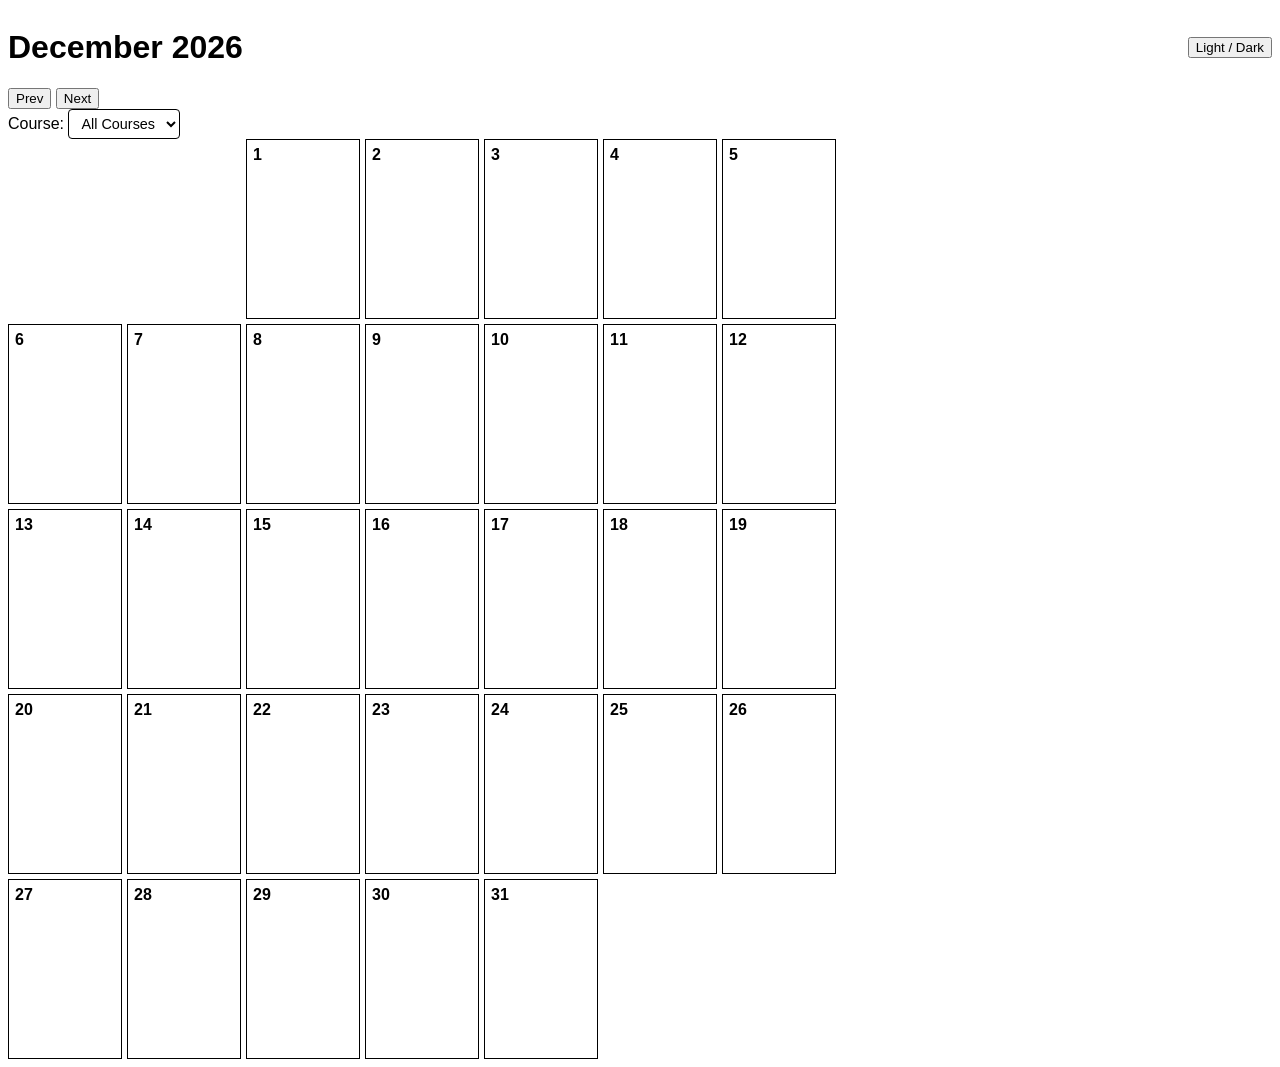
==== calendar.html @ 7d694910 "first commit" ====
<!DOCTYPE html>
<html lang="en">
<head>
  <meta charset="UTF-8">
  <title>Schedule</title>
  <link rel="stylesheet" href="calendar.css">
</head>
<body>

  <div class="top-bar">
    <h1 id="monthYear"></h1>
    <button id="themeToggle">Light / Dark</button>
  </div>

  <div class="nav-controls">
    <button id="prev">Prev</button>
    <button id="next">Next</button>
  </div>

  <div class="filter-controls">
    <label for="courseSelect">Course:</label>
    <select id="courseSelect">
      <option value="">All Courses</option>
    </select>
  </div>

  <div id="calendar" class="calendar"></div>

  <div id="eventModal" class="modal hidden">
    <div class="modal-content">
      <h3>Add Event</h3>

      <label>
        Course
        <input type="text" id="courseInput" placeholder="e.g. MATH1000">
      </label>

      <label>
        Description
        <input type="text" id="titleInput" placeholder="e.g. Assignment, Test, etc.">
      </label>

      <label>
        Start time
        <input type="text" id="startTimeInput" placeholder="e.g. 1pm or 13:00">
      </label>

      <label>
        End time
        <input type="text" id="endTimeInput" placeholder="e.g. 2:30pm or 14:30">
      </label>

      <div class="modal-buttons">
        <button id="saveEvent">Save</button>
        <button id="cancelEvent">Cancel</button>
      </div>
    </div>
  </div>

  <script src="calendar.js"></script>
</body>
</html>
---- calendar.css ----
/* ---------- THEME VARIABLES ---------- */
:root {
  --bg: #ffffff;
  --text: #000000;
  --border: #000000;
  --event-bg: #e0e0e0;
}

.dark {
  --bg: #121212;
  --text: #ffffff;
  --border: #444444;
  --event-bg: #333333;
}

/* ---------- BASE ---------- */
body {
  background: var(--bg);
  color: var(--text);
  font-family: Arial, sans-serif;
}

.top-bar {
  display: flex;
  justify-content: space-between;
  align-items: center;
}

.controls {
  margin-bottom: 10px;
}

/* ---------- LIGHT/DARK MODE ---------- */
select {
  background-color: #ffffff;
  color: #000000;
  border: 1px solid #ccc;
}
body.dark select {
  background-color: #2b2b2b;
  color: #ffffff;
  border: 1px solid #555;
}
body.dark option {
  background-color: #2b2b2b;
  color: #ffffff;
}


/* ---------- COURSE DROPDOWN ---------- */
#courseSelect {
  padding: 5px 8px;
  font-size: 0.9em;
  border-radius: 4px;
  border: 1px solid var(--border);
  background: var(--bg);
  color: var(--text);
  cursor: pointer;
}

#courseSelect:hover {
  background: rgba(0, 0, 0, 0.05);
}

.dark #courseSelect:hover {
  background: rgba(255, 255, 255, 0.1);
}

/* ---------- CALENDAR ---------- */
.calendar {
  display: grid;
  grid-template-columns: repeat(7, 1fr);
  gap: 5px;
  max-width: 600px;
}

.day {
  border: 1px solid var(--border);
  padding: 6px;
  min-height: 80px;
  position: relative;
}

.day-events {
  position: relative;
  height: 144px;
  width: 100px;
  margin-top: 4px;
}

.day-number {
  font-weight: bold;
}

/* ---------- EVENTS ---------- */
.event {
  position: absolute;
  left: 2px;
  right: 2px;
  font-size: 0.75em;
  line-height: 1.2;
  margin-top: 3px;
  padding: 3px 4px;
  border-radius: 3px;
  color: white;
  cursor: pointer;
  overflow: hidden;
}

.event-title {
  font-weight: bold;
  white-space: normal;
  word-break: break-word;
}

.event-time {
  font-size: 0.65em;
  opacity: 0.85;
  margin-top: 2px;
  white-space: nowrap;
}

.event:hover {
  filter: brightness(1.15);
}

/* ---------- ALL-IN-ONE ---------- */
.modal {
  position: fixed;
  top: 0;
  left: 0;
  width: 100%;
  height: 100%;
  background: rgba(0,0,0,0.5);
  display: flex;
  align-items: center;
  justify-content: center;
}

.hidden {
  display: none;
}

.modal-content {
  background: var(--bg);
  color: var(--text);
  padding: 15px;
  border-radius: 6px;
  width: 260px;
}

.modal-content label {
  display: block;
  margin-bottom: 8px;
}

.modal-buttons {
  display: flex;
  justify-content: space-between;
  margin-top: 10px;
}
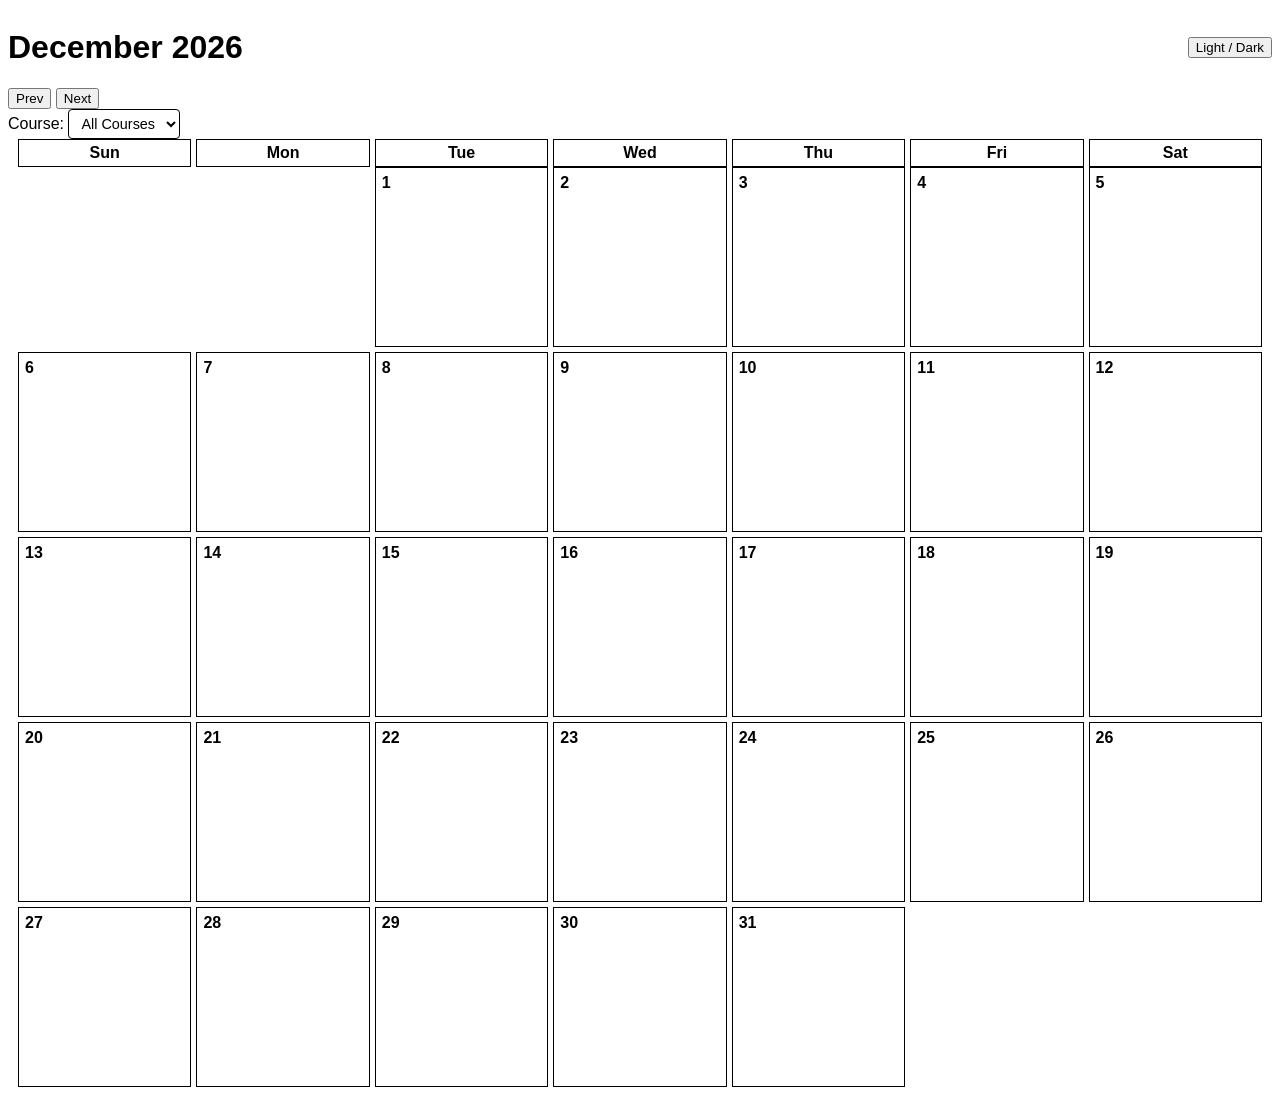
==== commit 21502255: "Added editing of events and added a delete button to events that already exist so that they can be r" ====
--- a/calendar.html
+++ b/calendar.html
@@ -24,7 +24,19 @@
     </select>
   </div>
 
-  <div id="calendar" class="calendar"></div>
+  <div class="calendar-wrapper">
+    <div class="weekday-header">
+      <div>Sun</div>
+      <div>Mon</div>
+      <div>Tue</div>
+      <div>Wed</div>
+      <div>Thu</div>
+      <div>Fri</div>
+      <div>Sat</div>
+    </div>
+
+    <div id="calendar" class="calendar"></div>
+  </div>
 
   <div id="eventModal" class="modal hidden">
     <div class="modal-content">
--- a/calendar.css
+++ b/calendar.css
@@ -66,37 +66,78 @@
   background: rgba(255, 255, 255, 0.1);
 }
 
+/* ---------- WEEKDAY ---------- */
+.weekday-header {
+  display:grid;
+  grid-template-columns:repeat(7, 1fr);
+  font-weight:bold;
+  gap:5px;
+}
+
+.weekday-header div {
+  text-align:center;
+  border:1px solid var(--border);
+  padding:4px 0;
+  background:var(--bg);
+  color:var(--text);
+}
+
+.calendar-wrapper {
+  width:100%;
+  padding:0 10px;
+  box-sizing:border-box;
+}
+
 /* ---------- CALENDAR ---------- */
 .calendar {
   display: grid;
   grid-template-columns: repeat(7, 1fr);
   gap: 5px;
-  max-width: 600px;
-}
+}
+
+.today {
+  background:rgba(0, 150, 255, 0.15);
+  border:2px solid rgba(0, 150, 255, 0.5);
+}
+
+.dark .today {
+  background:rgba(0, 150, 255, 0.25);
+}
+
 
 .day {
   border: 1px solid var(--border);
   padding: 6px;
-  min-height: 80px;
+  min-height: 160px;
   position: relative;
+  display:flex;
+  flex-direction:column;
 }
 
 .day-events {
   position: relative;
   height: 144px;
-  width: 100px;
+  width: 100%;
   margin-top: 4px;
 }
 
 .day-number {
   font-weight: bold;
+}
+
+.day:hover {
+  background:rgba(0, 0, 0, 0.03);
+}
+
+.dark .day:hover {
+  background:rgba(255, 255, 255, 0.05);
 }
 
 /* ---------- EVENTS ---------- */
 .event {
   position: absolute;
-  left: 2px;
-  right: 2px;
+  left: 4px;
+  right: 4px;
   font-size: 0.75em;
   line-height: 1.2;
   margin-top: 3px;
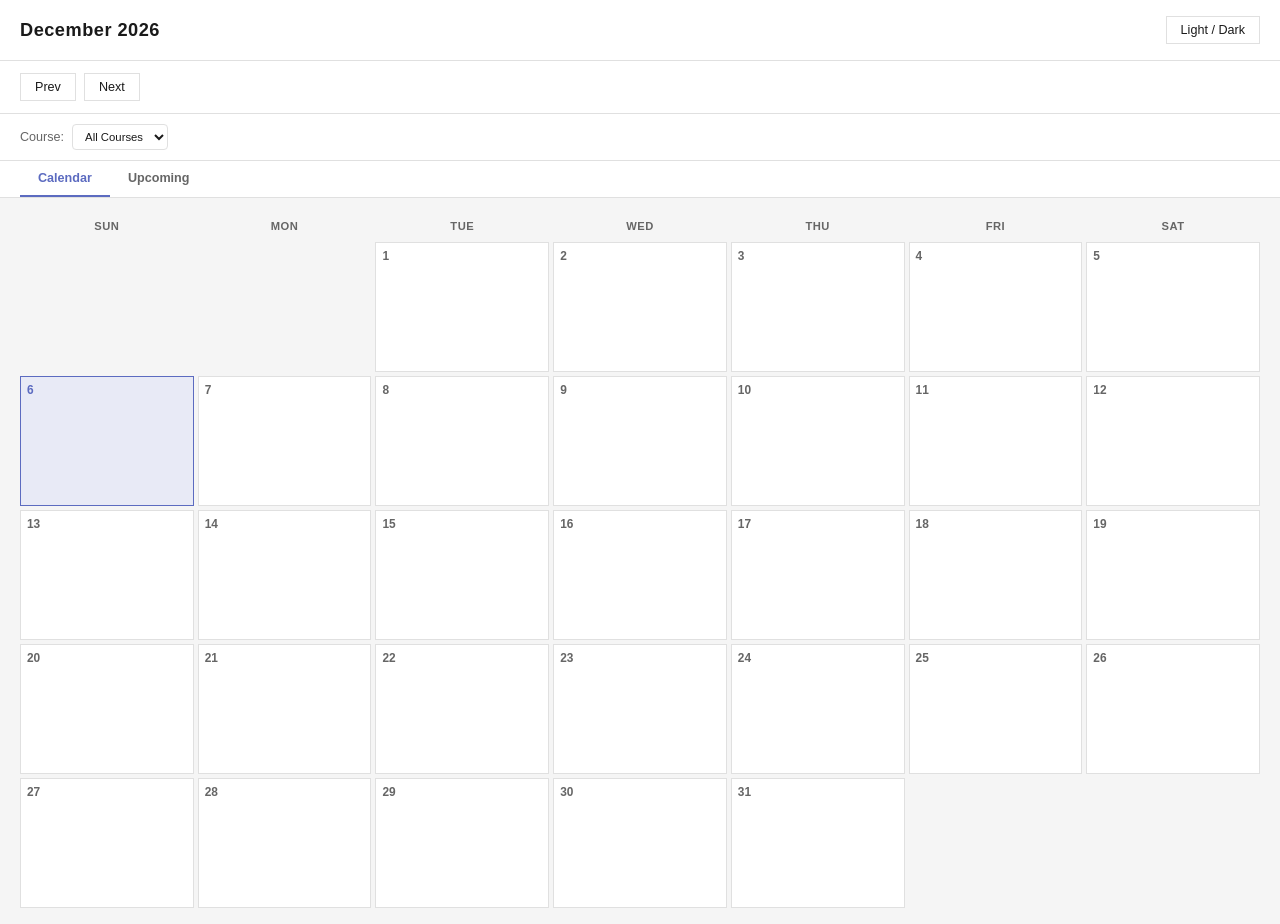
==== commit e6dc481e: "Improved UI, New/More features, Added Upcoming section" ====
--- a/calendar.html
+++ b/calendar.html
@@ -24,27 +24,51 @@
     </select>
   </div>
 
-  <div class="calendar-wrapper">
-    <div class="weekday-header">
-      <div>Sun</div>
-      <div>Mon</div>
-      <div>Tue</div>
-      <div>Wed</div>
-      <div>Thu</div>
-      <div>Fri</div>
-      <div>Sat</div>
+  <div class="tab-bar">
+    <button id="calendarTab" class="tab active">Calendar</button>
+    <button id="upcomingTab" class="tab">Upcoming</button>
+  </div>
+
+  <div id="calendarView">
+    <div class="calendar-wrapper">
+      <div class="weekday-header">
+        <div>Sun</div>
+        <div>Mon</div>
+        <div>Tue</div>
+        <div>Wed</div>
+        <div>Thu</div>
+        <div>Fri</div>
+        <div>Sat</div>
+      </div>
+      <div id="calendar" class="calendar"></div>
+    </div>
+  </div>
+
+  <div id="upcomingView" class="hidden">
+    <div class="week-nav">
+      <button id="weekPrev">Prev</button>
+      <span id="weekLabel"></span>
+      <button id="weekNext">Next</button>
     </div>
 
-    <div id="calendar" class="calendar"></div>
+    <div class="week-grid-wrapper">
+      <div class="week-time-col">
+        <div class="week-header-spacer"></div>
+        <div class="week-allday-spacer"></div>
+      </div>
+
+      <div id="weekGrid" class="week-grid"></div>
+    </div>
   </div>
 
   <div id="eventModal" class="modal hidden">
     <div class="modal-content">
-      <h3>Add Event</h3>
+      <h3 id="modalTitle">Add Event</h3>
 
       <label>
         Course
-        <input type="text" id="courseInput" placeholder="e.g. MATH1000">
+        <input type="text" id="courseInput" placeholder="e.g. MATH1000" list="courseList">
+        <datalist id="courseList"></datalist>
       </label>
 
       <label>
@@ -61,6 +85,22 @@
         End time
         <input type="text" id="endTimeInput" placeholder="e.g. 2:30pm or 14:30">
       </label>
+      
+      <label>
+        <input type="checkbox" id="recurringCheck"> Repeat weekly
+      </label>
+
+      <div id="recurringFields" style="display:none">
+        <label>
+          Start date
+          <input type="date" id="recurStartInput">
+        </label>
+
+        <label>
+          End date
+          <input type="date" id="recurEndInput">
+        </label>
+      </div>
 
       <div class="modal-buttons">
         <button id="saveEvent">Save</button>
--- a/calendar.css
+++ b/calendar.css
@@ -18,6 +18,7 @@
   background: var(--bg);
   color: var(--text);
   font-family: Arial, sans-serif;
+  transition: background 0.3s ease, color 0.3s ease;
 }
 
 .top-bar {
@@ -95,12 +96,12 @@
   gap: 5px;
 }
 
-.today {
+.Today {
   background:rgba(0, 150, 255, 0.15);
   border:2px solid rgba(0, 150, 255, 0.5);
 }
 
-.dark .today {
+.dark .Today {
   background:rgba(0, 150, 255, 0.25);
 }
 
@@ -112,6 +113,7 @@
   position: relative;
   display:flex;
   flex-direction:column;
+  transition: background 0.3s ease, border-color 0.3s ease;
 }
 
 .day-events {
@@ -119,6 +121,7 @@
   height: 144px;
   width: 100%;
   margin-top: 4px;
+  overflow-y: auto;
 }
 
 .day-number {
@@ -149,6 +152,7 @@
 }
 
 .event-title {
+  font-size: 0.85em;
   font-weight: bold;
   white-space: normal;
   word-break: break-word;
@@ -156,13 +160,29 @@
 
 .event-time {
   font-size: 0.65em;
-  opacity: 0.85;
+  opacity: 0.7;
   margin-top: 2px;
   white-space: nowrap;
 }
 
 .event:hover {
   filter: brightness(1.15);
+}
+
+.delete-all-btn {
+  background: #b71c1c;
+  color: white;
+  border: none;
+  padding: 6px 10px;
+  border-radius: 4px;
+  cursor: pointer;
+  margin-top: 20px;
+  display: block;
+  width: 100%;
+}
+
+.delete-all-btn:hover {
+  background: #7f0000;
 }
 
 /* ---------- ALL-IN-ONE ---------- */
@@ -188,6 +208,7 @@
   padding: 15px;
   border-radius: 6px;
   width: 260px;
+  transition: background 0.3s ease, color 0.3s ease;
 }
 
 .modal-content label {
@@ -199,4 +220,575 @@
   display: flex;
   justify-content: space-between;
   margin-top: 10px;
-}+}
+
+/* ---------- THEMES ---------- */
+:root {
+  --bg: #f5f5f5;
+  --surface: #ffffff;
+  --text: #1a1a1a;
+  --text-muted: #666666;
+  --border: #e0e0e0;
+  --accent: #5c6bc0;
+  --accent-text: #ffffff;
+  --today-bg: #e8eaf6;
+  --today-border: #5c6bc0;
+  --hover: #f0f0f0;
+  --modal-overlay: rgba(0, 0, 0, 0.3);
+}
+
+.dark {
+  --bg: #1a1a2e;
+  --surface: #16213e;
+  --text: #e8e8e8;
+  --text-muted: #9e9e9e;
+  --border: #2a2a4a;
+  --accent: #7986cb;
+  --accent-text: #000000;
+  --today-bg: #1e2a4a;
+  --today-border: #5c6bc0;
+  --hover: #1e1e3a;
+  --modal-overlay: rgba(0, 0, 0, 0.6);
+}
+
+/* BASE */
+* {
+  box-sizing: border-box;
+  margin: 0;
+  padding: 0;
+}
+
+body {
+  background: var(--bg);
+  color: var(--text);
+  font-family: "Segoe UI", Arial, sans-serif;
+  font-size: 14px;
+  transition: background 0.3s ease, color 0.3s ease;
+}
+
+/* TOP BAR */
+.top-bar {
+  display: flex;
+  justify-content: space-between;
+  align-items: center;
+  padding: 16px 20px;
+  background: var(--surface);
+  border-bottom: 1px solid var(--border);
+}
+
+.top-bar h1 {
+  font-size: 1.3em;
+  font-weight: 600;
+  color: var(--text);
+  letter-spacing: 0.5px;
+}
+
+/* BUTTONS */
+button {
+  background: var(--surface);
+  color: var(--text);
+  border: 1px solid var(--border);
+  padding: 6px 14px;
+  font-size: 0.9em;
+  cursor: pointer;
+  transition: background 0.2s ease;
+}
+
+button:hover {
+  background: var(--hover);
+}
+
+/* NAV CONTROLS */
+.nav-controls {
+  display: flex;
+  gap: 8px;
+  padding: 12px 20px;
+  background: var(--surface);
+  border-bottom: 1px solid var(--border);
+}
+
+/* FILTER CONTROLS */
+.filter-controls {
+  display: flex;
+  align-items: center;
+  gap: 8px;
+  padding: 10px 20px;
+  background: var(--surface);
+  border-bottom: 1px solid var(--border);
+  color: var(--text-muted);
+  font-size: 0.9em;
+}
+
+/* DROPDOWNS */
+select {
+  background: var(--surface);
+  color: var(--text);
+  border: 1px solid var(--border);
+  padding: 5px 8px;
+  font-size: 0.9em;
+  cursor: pointer;
+}
+
+select:hover {
+  background: var(--hover);
+}
+
+body.dark select, body.dark option {
+  background: var(--surface);
+  color: var(--text);
+}
+
+#courseSelect {
+  border: 1px solid var(--border);
+  background: var(--surface);
+  color: var(--text);
+  cursor: pointer;
+}
+
+/* CALENDAR WRAPPER */
+.calendar-wrapper {
+  width: 100%;
+  padding: 16px 20px;
+}
+
+/* WEEKLY HEADER */
+.weekday-header {
+  display: grid;
+  grid-template-columns: repeat(7, 1fr);
+  gap: 4px;
+  margin-bottom: 4px;
+}
+
+.weekday-header div {
+  text-align: center;
+  padding: 6px 0;
+  font-size: 0.8em;
+  font-weight: 600;
+  color: var(--text-muted);
+  text-transform: uppercase;
+  letter-spacing: 0.5px;
+  background: transparent;
+  border: none;
+}
+
+/* CALENDAR GRID */
+.calendar {
+  display: grid;
+  grid-template-columns: repeat(7, 1fr);
+  gap: 4px;
+}
+
+.day {
+  background: var(--surface);
+  border: 1px solid var(--border);
+  padding: 6px;
+  min-height: 130px;
+  position: relative;
+  display: flex;
+  flex-direction: column;
+  cursor: pointer;
+  transition: background 0.2s ease;
+}
+
+.day:hover {
+  background: var(--hover);
+}
+
+.dark .day:hover {
+  background: var(--hover);
+}
+
+.Today {
+  background: var(--today-bg);
+  border: 1px solid var(--today-border);
+}
+
+.dark .Today {
+  background: var(--today-bg);
+}
+
+/* DAY NUMBER */
+.day-number {
+  font-size: 0.85em;
+  font-weight: 600;
+  color: var(--text-muted);
+  margin-bottom: 4px;
+}
+
+.Today .day-number {
+  color: var(--accent);
+}
+
+/* DAY EVENTS */
+.day-events {
+  position: relative;
+  flex: 1;
+  width: 100%;
+  margin-top: 2px;
+  overflow-y: auto;
+}
+
+/* EVENTS */
+.event {
+  position: absolute;
+  left: 2px;
+  right: 2px;
+  font-size: 0.72em;
+  padding: 2px 4px;
+  cursor: pointer;
+  overflow: hidden;
+  transition: filter 0.15s ease;
+}
+
+.event:hover {
+  filter: brightness(1.12);
+}
+
+.event-title {
+  font-size: 0.85em;
+  font-weight: 600;
+  white-space: nowrap;
+  overflow: hidden;
+  text-overflow: ellipsis;
+}
+
+.event-title {
+  font-size: 0.75em;
+  opacity: 0.8;
+  margin-top: 1px;
+  white-space: nowrap;
+}
+
+/* MODAL */
+.modal {
+  position: fixed;
+  top: 0;
+  left: 0;
+  width: 100%;
+  height: 100%;
+  background: var(--modal-overlay);
+  display: flex;
+  align-items: center;
+  justify-content: center;
+}
+
+.hidden {
+  display: none;
+}
+
+.modal-content {
+  background: var(--surface);
+  color: var(--text);
+  padding: 20px;
+  width: 280px;
+  border: 1px solid var(--border);
+}
+
+.modal-content h3 {
+  font-size: 1em;
+  font-weight: 600;
+  margin-bottom: 14px;
+  color: var(--text);
+}
+
+.modal-content label {
+  display: block;
+  margin-bottom: 10px;
+  font-size: 0.85em;
+  color: var(--text-muted);
+}
+
+.modal-content input[type="text"], .modal-content input[type="date"] {
+  width: 100%;
+  padding: 6px 8px;
+  margin-top: 3px;
+  background: var(--bg);
+  color: var(--text);
+  border: 1px solid var(--border);
+  font-size: 0.95em;
+  display: block;
+}
+
+.modal-content input:focus {
+  outline: none;
+  border-color: var(--accent);
+}
+
+.modal-buttons {
+  display: flex;
+  justify-content: space-between;
+  margin-top: 14px;
+  gap: 8px;
+}
+
+.modal-buttons button {
+  flex: 1;
+}
+
+#saveEvent {
+  background: var(--accent);
+  color: var(--accent-text);
+  border: none;
+}
+
+#saveEvent:hover {
+  opacity: 0.9;
+  background: var(--accent);
+}
+
+/* DELETE BUTTON */
+.delete-btn {
+  margin-top: 12px;
+  width: 100%;
+  background: transparent;
+  color: #c62828;
+  border: 1px solid #c62828;
+}
+
+.delete-btn:hover {
+  background: #c62828;
+  color: white;
+}
+
+.delete-all-btn {
+  background: transparent;
+  color: #b71c1c;
+  border: 1px solid #b71c1c;
+  padding: 6px 10px;
+  cursor: pointer;
+  margin-top: 20px;
+  display: block;
+  width: 100%;
+}
+
+.delete-all-btn:hover {
+  background: #b71c1c;
+  color: white;
+}
+
+/* SCROLLBAR */
+.day-events::-webkit-scrollbar {
+  width: 3px;
+}
+
+.day-events::-webkit-scrollbar-thumb {
+  background: var(--border);
+}
+
+/* TABS */
+.tab-bar {
+  display: flex;
+  gap: 0;
+  background: var(--surface);
+  border-bottom: 1px solid var(--border);
+  padding: 0 20px;
+}
+
+.tab {
+  background: transparent;
+  border: none;
+  border-bottom: 2px solid transparent;
+  padding: 10px 18px;
+  font-size: 0.9em;
+  font-weight: 600;
+  color: var(--text-muted);
+  cursor: pointer;
+  transition: color 0.2s ease, border-color 0.2s ease;
+}
+
+.tab:hover {
+  color: var(--text);
+  background: transparent;
+}
+
+.tab.active {
+  color: var(--accent);
+  border-bottom: 2px solid var(--accent);
+}
+
+/* WEEK VIEW */
+.week-nav {
+  display: flex;
+  align-items: center;
+  gap: 12px;
+  padding: 12px 20px;
+  background: var(--surface);
+  border-bottom: 1px solid var(--border);
+}
+
+#weekLabel {
+  font-size: 0.95em;
+  font-weight: 600;
+  flex: 1;
+  text-align: center;
+}
+
+.week-grid-wrapper {
+  display: flex;
+  padding: 0 20px 20px;
+  overflow-x: auto;
+}
+
+.week-time-col {
+  display: flex;
+  flex-direction: column;
+  width: 48px;
+  flex-shrink: 0;
+}
+
+.week-allday-spacer {
+  height: 48px;
+  min-height: 48px;
+  flex-shrink: 0;
+  display: flex;
+  align-items: flex-start;
+  justify-content: flex-end;
+  padding: 4px 6px 0 0;
+  font-size: 0.65em;
+  color: var(--text-muted);
+  font-weight: 600;
+  text-transform: uppercase;
+  letter-spacing: 0.5px;
+}
+
+.week-hour-label {
+  font-size: 0.7em;
+  color: var(--text-muted);
+  text-align: right;
+  padding-right: 6px;
+  display: flex;
+  align-items: flex-start;
+  transform: translateY(-0.5em);
+}
+
+.week-grid {
+  display: grid;
+  grid-template-columns: repeat(7, 1fr);
+  flex: 1;
+  min-width: 560px;
+}
+
+.week-col {
+  border-left: 1px solid var(--border);
+  display: flex;
+  flex-direction: column;
+}
+
+.week-col:last-child {
+  border-right: 1px solid var(--border);
+}
+
+.week-past {
+  opacity: 0.45;
+}
+
+.week-today .week-col-header {
+  color: var(--accent);
+}
+
+.week-col-header {
+  display: flex;
+  flex-direction: column;
+  align-items: center;
+  padding: 8px 4px;
+  border-bottom: 1px solid var(--border);
+  height: 64px;
+  justify-content: center;
+}
+
+.week-header-spacer {
+  height: 64px;
+  border-bottom: 1px solid var(--border);
+  flex-shrink: 0;
+}
+
+.week-day-name {
+  font-size: 0.7em;
+  font-weight: 600;
+  text-transform: uppercase;
+  color: var(--text-muted);
+  letter-spacing: 0.5px;
+}
+
+.week-today .week-day-name, .week-today .week-day-num {
+  color: var(--accent);
+}
+
+.week-day-num {
+  font-size: 1.2em;
+  font-weight: 700;
+}
+
+.week-allday-row {
+  height: 48px;
+  min-height: 48px;
+  flex-shrink: 0;
+  border-bottom: 1px solid var(--border);
+  padding: 2px;
+  display: flex;
+  flex-direction: column;
+  gap: 2px;
+}
+
+.week-allday-chip {
+  font-size: 0.7em;
+  padding: 2px 4px;
+  cursor: pointer;
+  white-space: nowrap;
+  overflow: hidden;
+  text-overflow: ellipsis;
+}
+
+.week-allday-chip:hover {
+  filter: brightness(1.12);
+}
+
+.week-time-grid {
+  position: relative;
+  flex: 1;
+}
+
+.week-hour-line {
+  position: absolute;
+  left: 0;
+  right: 0;
+  border-top: 1px solid var(--border);
+  pointer-events: none;
+}
+
+.week-event {
+  position: absolute;
+  left: 2px;
+  right: 2px;
+  font-size: 0.72em;
+  padding: 2px 4px;
+  overflow: hidden;
+  cursor: pointer;
+  transition: filter 0.15s ease;
+}
+
+.week-event:hover {
+  filter: brightness(1.12);
+}
+
+.week-event-title {
+  font-weight: 600;
+  white-space: nowrap;
+  overflow: hidden;
+  text-overflow: ellipsis;
+}
+
+.week-event-time {
+  font-size: 0.85em;
+  opacity: 0.8;
+}
+
+.week-allday-label {
+  font-size: 0.65em;
+  color: var(--text-muted);
+  padding: 2px 4px;
+  font-weight: 600;
+  text-transform: uppercase;
+  letter-spacing: 0.5px;
+}
+
